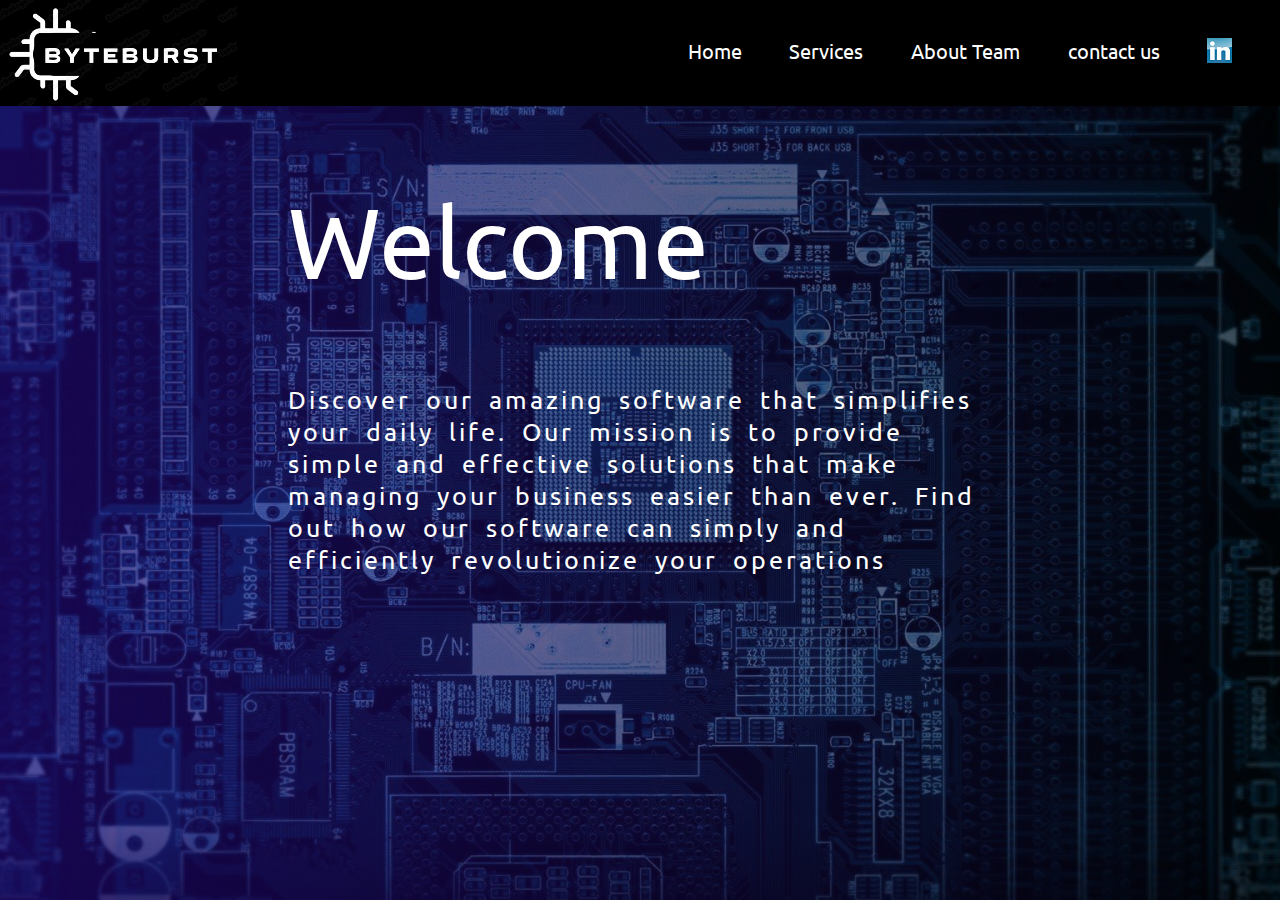
==== index.html @ de97918c "Add files via upload" ====
<!doctype html>
<html lang="en">    
<head>
    <title>ByteBurst</title>     
    <link rel="icon" href="../MEDIA/icon.png"/>
    <link rel="stylesheet" type="text/css" href="CSS/lp_style.css">    
    <meta charset="UTF-8">
    <meta  name="viewport" content="width=device-whidth,intial-scale=1.0"/> 
</head>
<body>
    <div class="container">
        <header>
            <a href="index.html" class="logo"><img src="../MEDIA/logo2.png" alt="logo"></a>
            <ul>
            <li><a href="index.html">Home</a></li>
            <li><a href="HTML/Services.html">Services</a></li>
            <li><a href="#">About Team</a></li>
            <li><a href="HTML/contactus.html">contact us</a></li>
            <li ><a href="https://www.linkedin.com/" target="_blank" rel="linkedin"> <img src="../MEDIA/i13.png"></a></li>
        </ul>
        </header>
        <div class="content">
        <h2>welcome</h2> 
            <p>Discover our amazing software that simplifies your daily life.
                Our mission is to provide simple and effective solutions that make managing your business easier than ever.
                    Find out how our software can simply and efficiently revolutionize your operations</p>
        </div>

    </div>
</body>
---- CSS/lp_style.css ----
@import url('https://fonts.googleapis.com/css2?family=Ubuntu:ital,wght@0,300;0,400;0,500;0,700;1,300;1,400;1,500;1,700&display=swap');
*{ font-family: "Ubuntu", sans-serif;
    font-weight: 400;
    font-style: normal;}
    a{
        color: white;
        text-decoration: none;
    }
    body{
background-image: linear-gradient(to right ,rgba(38, 5, 129, 0.590) ,rgba(0, 0, 0, 0.600))
,url(../MEDIA/background.jpg)
;
background-position: center; 
background-repeat: no-repeat;
background-size: cover;
background-attachment: fixed; 
    }
header{
    display:flex;
    justify-content: space-between; 
    align-items: center;
    background-color: black;
    margin: -8px -8px;
}
.logo{
    display: flex;
}

ul{
    list-style:none ;
    width: 50%;
    display: flex;
    justify-content: space-evenly;
    font-size: 20px;
}
ul a{
    border-bottom: 2px solid transparent;
} 
ul a:hover{
    border-bottom-color: white;
}
.content{
    color: white;
    margin-left: 280px;
} 
.content h2{
    font-size: 100px; 
    text-transform: capitalize;
}
.content p{
    letter-spacing: 3px;
    word-spacing: 6px;
    width: 700px;
    font-size: 25px;
}
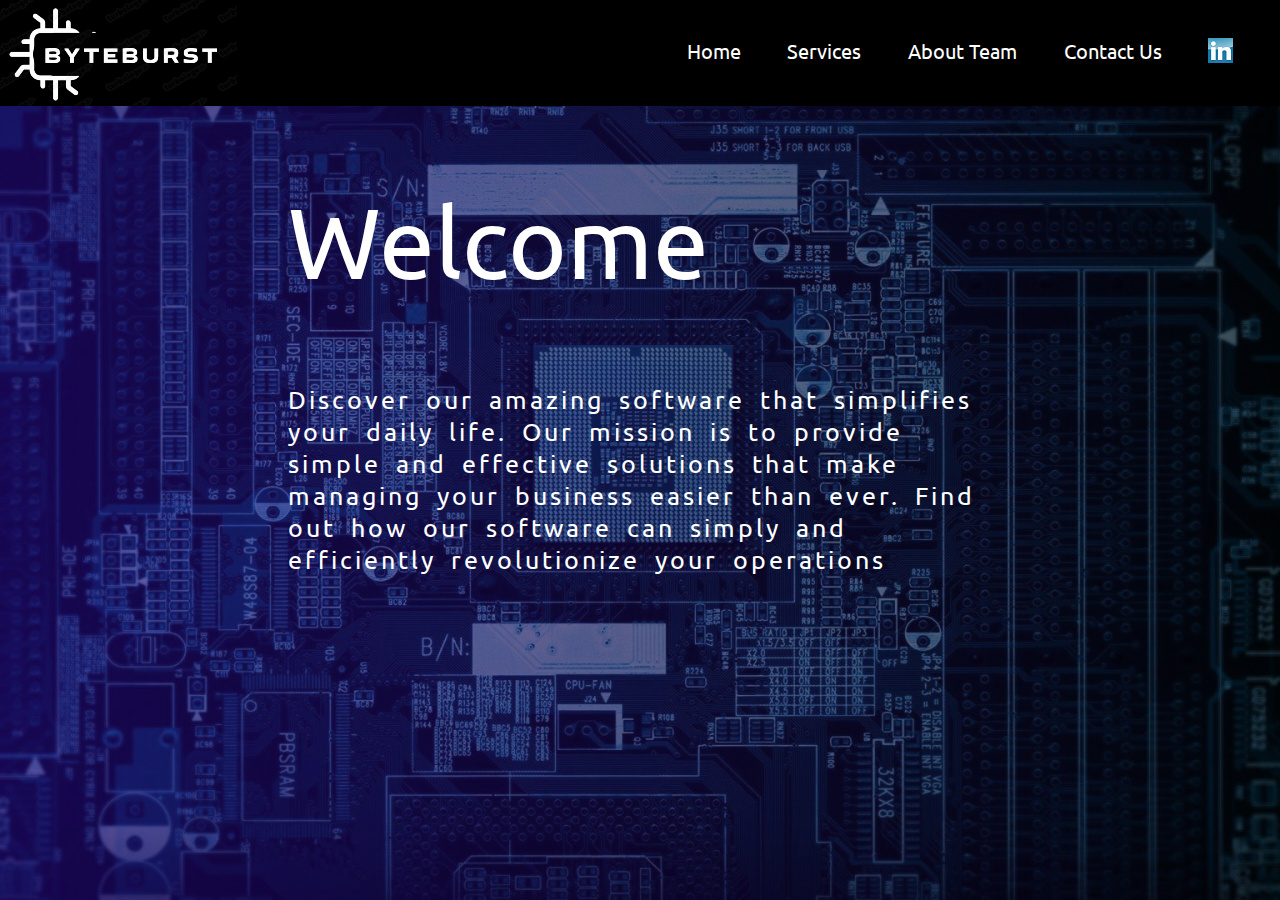
==== commit d4a5e30b: "Add files via upload" ====
--- a/index.html
+++ b/index.html
@@ -10,13 +10,13 @@
 <body>
     <div class="container">
         <header>
-            <a href="index.html" class="logo"><img src="../MEDIA/logo2.png" alt="logo"></a>
+            <a href="index.html" class="logo"><img src="MEDIA/logo2.png" alt="logo"></a>
             <ul>
             <li><a href="index.html">Home</a></li>
             <li><a href="HTML/Services.html">Services</a></li>
-            <li><a href="#">About Team</a></li>
-            <li><a href="HTML/contactus.html">contact us</a></li>
-            <li ><a href="https://www.linkedin.com/" target="_blank" rel="linkedin"> <img src="../MEDIA/i13.png"></a></li>
+            <li><a href="HTML/ourteam.html">About Team</a></li>
+            <li><a href="HTML/contactus.html">Contact Us</a></li>
+            <li ><a href="https://www.linkedin.com/" target="_blank" rel="linkedin"> <img src="MEDIA/i13.png"></a></li>
         </ul>
         </header>
         <div class="content">
@@ -27,4 +27,4 @@
         </div>
 
     </div>
-</body>+</body>
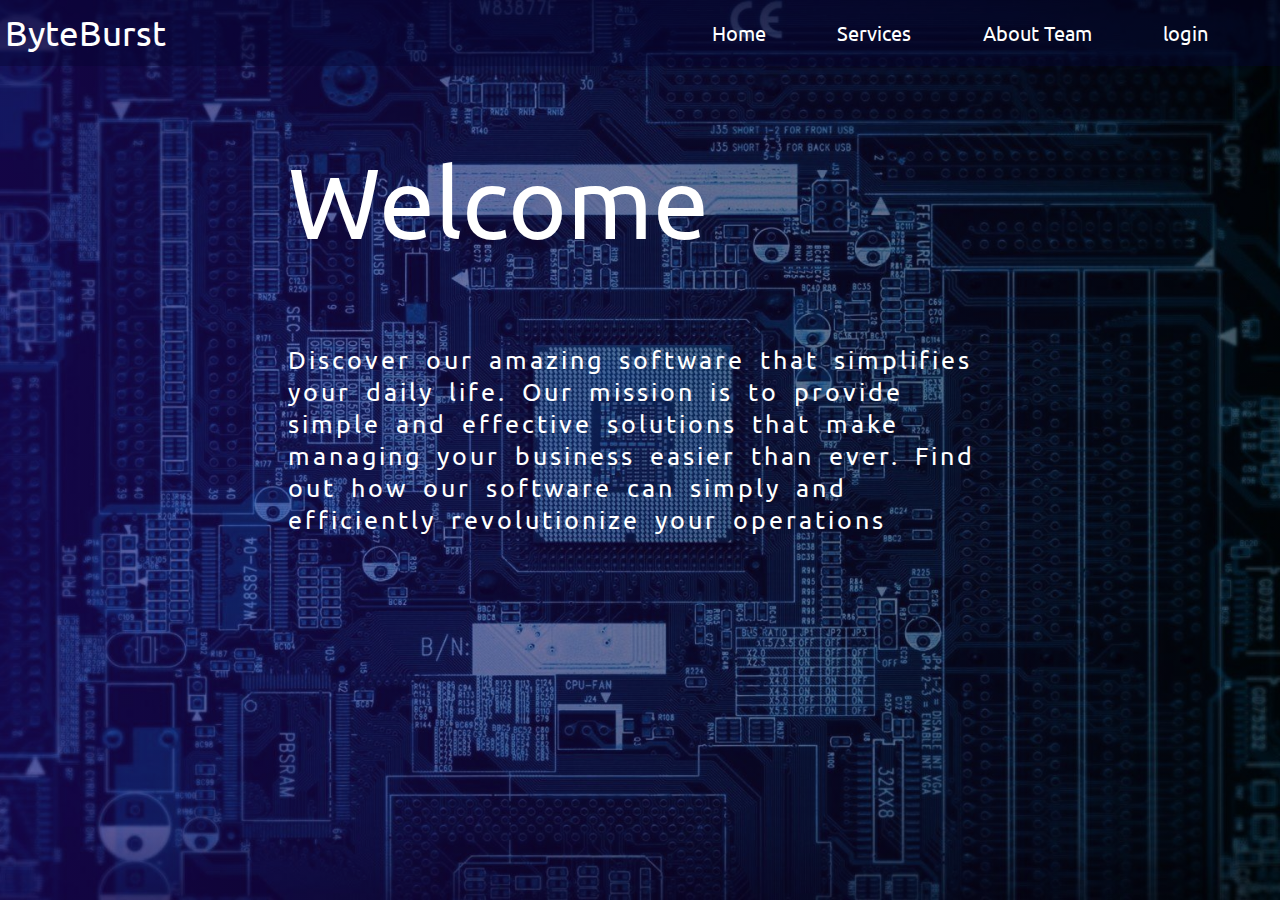
==== commit c43d2be8: "Add files via upload" ====
--- a/index.html
+++ b/index.html
@@ -2,7 +2,7 @@
 <html lang="en">    
 <head>
     <title>ByteBurst</title>     
-    <link rel="icon" href="../MEDIA/icon.png"/>
+    <link rel="icon" href="MEDIA/logo.jpg">
     <link rel="stylesheet" type="text/css" href="CSS/lp_style.css">    
     <meta charset="UTF-8">
     <meta  name="viewport" content="width=device-whidth,intial-scale=1.0"/> 
@@ -10,13 +10,12 @@
 <body>
     <div class="container">
         <header>
-            <a href="index.html" class="logo"><img src="MEDIA/logo2.png" alt="logo"></a>
+            <a href="#" class="logo">ByteBurst</a>
             <ul>
             <li><a href="index.html">Home</a></li>
             <li><a href="HTML/Services.html">Services</a></li>
             <li><a href="HTML/ourteam.html">About Team</a></li>
-            <li><a href="HTML/contactus.html">Contact Us</a></li>
-            <li ><a href="https://www.linkedin.com/" target="_blank" rel="linkedin"> <img src="MEDIA/i13.png"></a></li>
+            <li><a href="HTML/login.html">login</a></li>
         </ul>
         </header>
         <div class="content">
@@ -25,6 +24,5 @@
                 Our mission is to provide simple and effective solutions that make managing your business easier than ever.
                     Find out how our software can simply and efficiently revolutionize your operations</p>
         </div>
-
     </div>
 </body>
--- a/CSS/lp_style.css
+++ b/CSS/lp_style.css
@@ -4,7 +4,7 @@
     font-style: normal;}
     a{
         color: white;
-        text-decoration: none;
+        text-decoration:none;
     }
     body{
 background-image: linear-gradient(to right ,rgba(38, 5, 129, 0.590) ,rgba(0, 0, 0, 0.600))
@@ -15,16 +15,27 @@
 background-size: cover;
 background-attachment: fixed; 
     }
+
+    body:hover{
+        background-image: linear-gradient(to right ,rgba(38, 5, 129, 0.507) ,rgba(0, 0, 0, 0.542))
+,url(../MEDIA/background.jpg)
+; }
+
 header{
     display:flex;
     justify-content: space-between; 
     align-items: center;
-    background-color: black;
+    background-color: rgba(4, 4, 51, 0.418);
     margin: -8px -8px;
+    background-attachment: fixed;
 }
+
 .logo{
-    display: flex;
+    font-size: 35px;
+    text-transform: capitalize;
+    padding-left: 5px;
 }
+
 
 ul{
     list-style:none ;
@@ -52,4 +63,4 @@
     word-spacing: 6px;
     width: 700px;
     font-size: 25px;
-}+}
